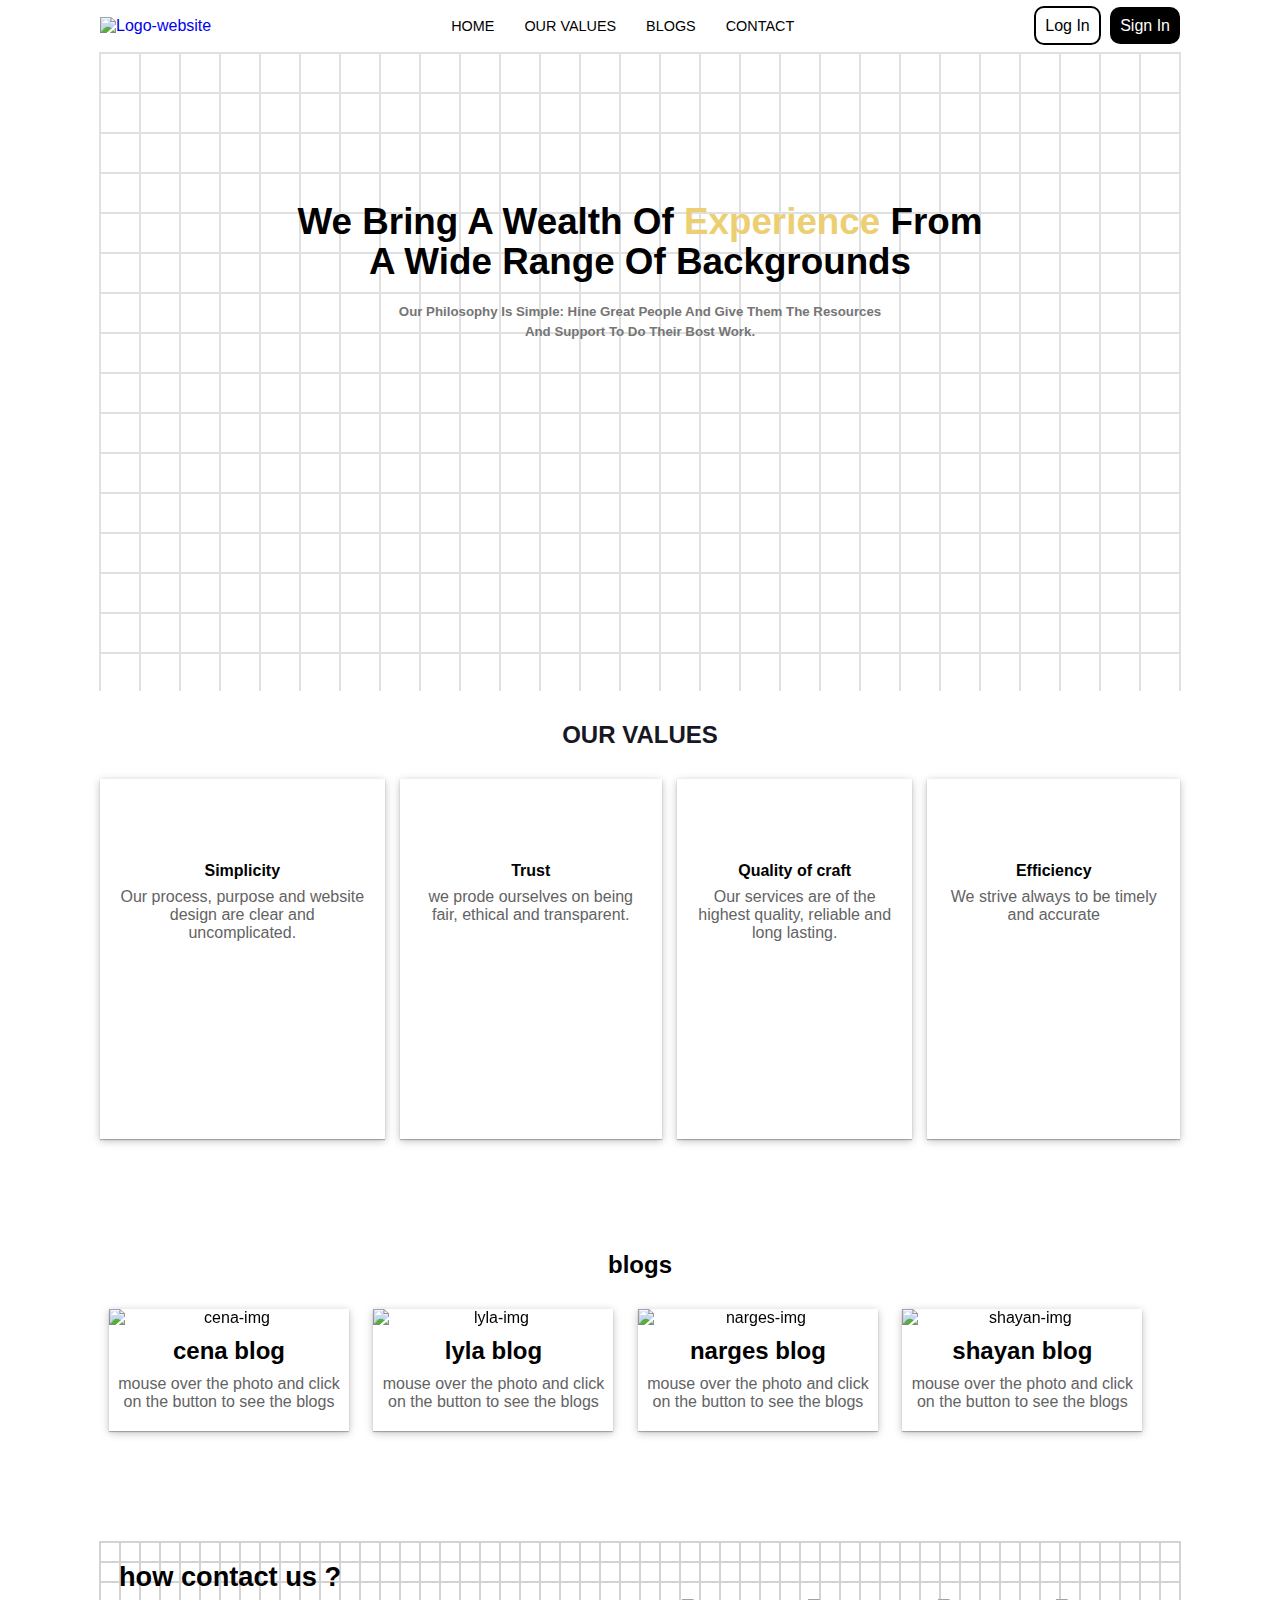
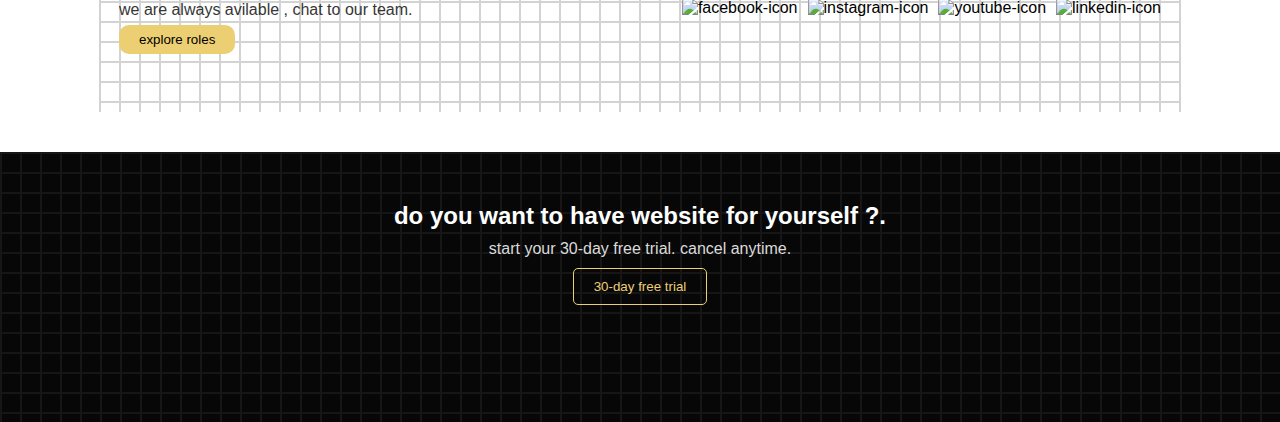
==== index.html @ c3d74386 "edit html" ====
<!DOCTYPE html>
<html lang="en">

<head>
  <meta charset="UTF-8" />
  <meta name="viewport" content="width=device-width, initial-scale=1.0" />
  <title>NEXUS</title>
  <link rel="shortcut icon" href="./assets/logo/logo-2.png" type="image/x-icon" />
  <link rel="stylesheet" href="src/style/main.css" />
</head>

<body>
  <!-- header website => completed -->
  <header>
    <nav class="navbar">
      <a href="./index.html">
        <img class="logo" src="./assets/logo/logo.png" alt="Logo-website" />
      </a>

      <ul class="nav">
        <li class="home">
          <a href="./index.html">home</a>
        </li>
        <li>
          <a href="#our-values">our values</a>
        </li>
        <li>
          <a href="#blogs">blogs</a>
        </li>
        <li>
          <a href="#contact">contact</a>
        </li>
      </ul>

      <div class="navbar-buttons">
        <a class="login" href="./src/pages/logIn.html">Log in</a>
        <a class="signin" href="./src/pages/signUp.html">Sign in</a>
      </div>
    </nav>
  </header>

  <!-- main website -->
  <main class="main">
    <!-- hero section -->
    <section class="hero-section">
      <div class="hero-container">
        <h1 class="main-title">
          we bring a wealth of
          <strong class="exprience">experience</strong> from a wide range of
          backgrounds
        </h1>
        <h5 class="main-title-desc">
          our philosophy is simple: hine great people and give them the
          resources and support to do their bost work.
        </h5>
      </div>
    </section>

    <!-- our value section-->
    <section id="our-values" class="our-value-section">
      <div class="our-value-container">
        <h2 class="value-title">our values</h2>

        <div class="value-box-container">
          <section class="box">
            <div class="box-icon">
              <img src="./assets/icons/our-value/icons8-clip-64.png" alt="" />
            </div>
            <h4>Simplicity</h4>
            <p>
              Our process, purpose and website design are clear and
              uncomplicated.
            </p>
          </section>

          <section class="box">
            <div class="box-icon">
              <img src="./assets/icons/our-value/icons8-trust-64.png" alt="" />
            </div>
            <h4>Trust</h4>
            <p>we prode ourselves on being fair, ethical and transparent.</p>
          </section>

          <section class="box">
            <div class="box-icon">
              <img src="./assets/icons/our-value/icons8-checked-64.png" alt="" />
            </div>
            <h4>Quality of craft</h4>
            <p>
              Our services are of the highest quality, reliable and long
              lasting.
            </p>
          </section>

          <section class="box">
            <div class="box-icon">
              <img src="./assets/icons/our-value/icons8-clock-64.png" alt="" />
            </div>
            <h4>Efficiency</h4>
            <p>We strive always to be timely and accurate</p>
          </section>
        </div>
      </div>
    </section>

    <!-- blogs section-->
    <section id="blogs" class="blogs-section">
      <h2 class="blog-title">blogs</h2>

      <div class="blog-box">
        <img width="100px" class="blog-image" src="assets/img/cena-img2.jpg" alt="cena-img" />
        <div class="box-middle">
          <div><a class="blog-box-text" href="./src/pages/cena/cenaBabajannjhad.html">Cena</a></div>
        </div>
        <h2>cena blog</h2>

        <p>mouse over the photo and click on the button to see the blogs</p>
      </div>

      <div class="blog-box">
        <img width="100px" class="blog-image" src="assets/img/lyla-img2.jpg" alt="lyla-img" />
        <div class="box-middle">
          <div ><a class="blog-box-text" href="">Lyla</a></div>
        </div>
        <h2>lyla blog</h2>

        <p>mouse over the photo and click on the button to see the blogs</p>
      </div>

      <div class="blog-box">
        <img width="100px" class="blog-image" src="assets/img/narges-img2.jpg" alt="narges-img" />
        <div class="box-middle">
          <div ><a class="blog-box-text" href="./src/pages/narges/index.html">Narges</a></div>
        </div>
        <h2>narges blog</h2>

        <p>mouse over the photo and click on the button to see the blogs</p>
      </div>

      <div class="blog-box">
        <img width="100px" class="blog-image" src="assets/img/shayan-img2.jpg" alt="shayan-img" />
        <div class="box-middle">
          <div ><a class="blog-box-text" href="">Shayan</a></div>
        </div>
        <h2>shayan blog</h2>

        <p>mouse over the photo and click on the button to see the blogs</p>
      </div>
    </section>

    <!-- contact section-->
    <section id="contact" class="contact-section">
      <div class="contact-container">
        <div class="contact-sec1-container">
          <h1>how contact us ?</h1>
          <p>we are always avilable , chat to our team.</p>

          <div class="roles">
            <button class="roles-button">explore roles</button>
          </div>
        </div>

        <div class="social-icons-container">
          <div class="social">
            <!-- facebook -->
            <div class="facebook">
              <img width="20px" src="./assets/icons/social/facebook.png" alt="facebook-icon" />
            </div>
            <!-- telegram -->
            <div class="telegram">
              <img width="20px" src="./assets/icons/social/instagram.png" alt="instagram-icon" />
            </div>
            <!-- youtube -->
            <div>
              <img width="20px" src="./assets/icons/social/youtube.png" alt="youtube-icon" />
            </div>
            <!-- linkedin -->
            <div>
              <img width="20px" src="./assets/icons/social/linkedin.png" alt="linkedin-icon" width="100px" />
            </div>
          </div>
        </div>
      </div>
    </section>
  </main>
  <!-- footer website => **cena** -->
  <footer class="footer">
    <div class="footer-container">
      <h2>do you want to have website for yourself ?.</h2>
      <p>start your 30-day free trial. cancel anytime.</p>
      <button>30-day free trial</button>
    </div>
  </footer>
</body>

</html>
---- src/style/main.css ----
* {
  padding: 0;
  margin: 0;
  box-sizing: border-box;
  list-style-type: none;
  text-decoration: none;
  font-family: Arial, Helvetica, sans-serif;
  scroll-behavior: smooth;
}
::selection {
  background: #edcf73;
  color: #000;
}
/* width */
::-webkit-scrollbar {
  width: 8px;
}
/* Track */
::-webkit-scrollbar-track {
  background: #ffffff;
}
/* Handle */
::-webkit-scrollbar-thumb {
  background: #edcf73;
  border-radius: 10px;
}

/* Handle on hover */
::-webkit-scrollbar-thumb:hover {
  background: #c2a85a;
  cursor: grab;
}
/* navbar styles */
.navbar {
  display: flex;
  align-items: center;
  justify-content: space-between;
  max-width: 1080px;
  margin: 0px auto;
  padding: 17px 0px 17px 0px;
}
/* logo */
.logo {
  width: 150px;
}
/* nav */
.nav {
  display: flex;
  align-items: center;
}
.home {
  margin-left: 0px !important;
  text-transform: uppercase;
}
.nav > li {
  margin-left: 30px;
  text-transform: uppercase;
}
.nav > li > a {
  color: black;
  transition: ease-in 0.1s;
  font-size: 0.9rem;
}
.nav > li > a:hover {
  color: #edcf73;
}
/* navbar buttons */
.signin {
  margin-left: 5px;
  color: #ffffff;
  text-transform: capitalize;
  background: #000000;
  padding: 10px;
  border-radius: 10px;
  border: none;
  transition: all 0.2s;
}
.signin:hover {
  background: #edcf73;
}
.login {
  color: black;
  text-transform: capitalize;
  border: 2px solid black;
  padding: 9px;
  border-radius: 10px;
  background: none;
  transition: all 0.2s;
}
.login:hover {
  background: #edcf73;
}
/* main area */
.main {
  max-width: 1082px;
  margin: 0px auto;
}
.hero-section {
  width: 100%;
  height: 71vh;
  background-image: linear-gradient(#e0e0e0 2px, transparent 2px),
    linear-gradient(to right, #e0e0e0 2px, transparent 2px);
  background-size: 40px 40px;
  /* background-color: #47d3ff; */
}
.hero-section {
  padding-top: 150px;
}
.hero-container {
  text-transform: capitalize;
}
.main-title {
  text-align: center;
  line-height: 40px;
  font-size: 2.3rem;
  font-weight: 700;
  width: 700px;
  margin: 0px auto;
  margin-bottom: 20px;
}
.exprience {
  color: #edcf73;
}
.main-title-desc {
  width: 500px;
  line-height: 20px;
  margin: 0px auto;
  text-align: center;
  color: rgb(117, 117, 117);
}
/* our-value-section area*/
.our-value-section {
  max-width: 1080px;
  height: 50vh;
  margin: 0px auto;
  margin-top: 30px;
}
.value-title {
  text-transform: uppercase;
  color: rgb(23, 24, 35);
  margin-bottom: 30px;
}
.our-value-container {
  width: 100%;
  height: 100%;
  text-align: center;
}
.value-box-container {
  height: 80%;
  display: grid;
  grid-template-columns: auto auto auto auto;
  gap: 15px;
}

.box {
  width: 100%;
  height: 100%;
  padding: 25px 20px 10px 20px;
  text-align: center;
  box-shadow: rgba(0, 0, 0, 0.25) 0px 1px 1px 0px,
    rgba(0, 0, 0, 0.25) 0px 2px 8px 0px,
    rgba(255, 255, 255, 0.1) 0px 0px 0px 1px inset;
}

.box > h4 {
  margin-bottom: 8px;
}
.box > p {
  color: rgb(99, 99, 99);
}
.box-icon {
  padding: 20px 0px 20px 0px;
}
/* contact us styles */
.contact-section {
  margin: 40px 0px 40px 0px;
  background-image: linear-gradient(#d3d3d3 2px, transparent 2px),
    linear-gradient(to right, #d3d3d3 2px, transparent 2px);
  background-size: 20px 20px;
  height: 19vh;
}
.contact-container {
  display: flex;
  align-items: center;
  justify-content: space-between;
  padding: 20px 20px 20px 20px;
}
.contact-sec1-container > h1 {
  font-size: 1.7rem;
  margin-bottom: 8px;
}
.contact-sec1-container > p {
  margin-bottom: 6px;
  color: rgb(54, 54, 54);
}
.roles-button {
  background: #edcf73;
  color: #000;
  padding: 7px 20px;
  border: none;
  border-radius: 10px;
  transition: all 0.2s;
}
.roles-button:hover {
  cursor: pointer;
  background: #000;
  color: #fff;
}
/* social */
.social {
  display: flex;
  align-items: center;
}
.social > div {
  margin-left: 10px;
}
/* footer */
.footer {
  background: #070707;
  height: 30vh;
  padding-top: 50px;
  background-image: linear-gradient(#161616 2px, transparent 2px),
    linear-gradient(to right, #161616 2px, transparent 2px);
  background-size: 20px 20px;
}
.footer-container {
  max-width: 1080px;
  margin: 0px auto;
  color: #ffffff;
  text-align: center;
}
.footer-container > h2 {
  margin-bottom: 10px;
}
.footer-container > p {
  margin-bottom: 10px;
  color: #dadada;
}
.footer-container > button {
  background: none;
  border: 1px solid #edcf73;
  color: #edcf73;
  padding: 10px 20px;
  border-radius: 5px;
  transition: all 0.2s;
}
.footer-container > button:hover {
  background: #edcf73;
  color: #000;
  cursor: pointer;
}
/* blog styles */

.blogs-section {
  margin: 80px 0px 100px 0px;
}
.blog-box {
  padding: 0px 0px 20px 0px;
  position: relative;
  display: inline-block;
  max-width: 240px;
  margin: 10px;
  box-shadow: rgba(0, 0, 0, 0.25) 0px 1px 1px 0px,
    rgba(0, 0, 0, 0.25) 0px 2px 8px 0px,
    rgba(255, 255, 255, 0.1) 0px 0px 0px 1px inset;
  text-align: center;
}
.blog-box > h2{
  padding: 10px 0px 10px 0px;
}
.blog-title{
  margin-bottom: 20px;
} 
.blog-box:hover .blog-image {
  opacity: 0.3;
}
.blog-box:hover .box-middle {
  opacity: 1;
}
.blog-box > p {
  color: rgb(99, 99, 99);
}
.text {
  background-color: #4caf50;
  color: white;
  font-size: 16px;
  padding: 16px 32px;
}
.blog-image {
  opacity: 1;
  display: block;
  width: 100%;
  height: auto;
  transition: 0.5s ease;
  backface-visibility: hidden;
}
.blog-box-text {
  background-color: #edcf73;
  color: white;
  font-size: 16px;
  padding: 16px 32px;
}
.blog-box-text:hover {
  border-radius: 15%;
  border: 1px solid #ffbf00;
  cursor: pointer;
}
.box-middle {
  transition: 0.5s ease;
  opacity: 0;
  position: absolute;
  top: 50%;
  left: 50%;
  transform: translate(-50%, -50%);
  -ms-transform: translate(-50%, -50%);
}
.blogs-section > h2 {
  text-align: center;
}
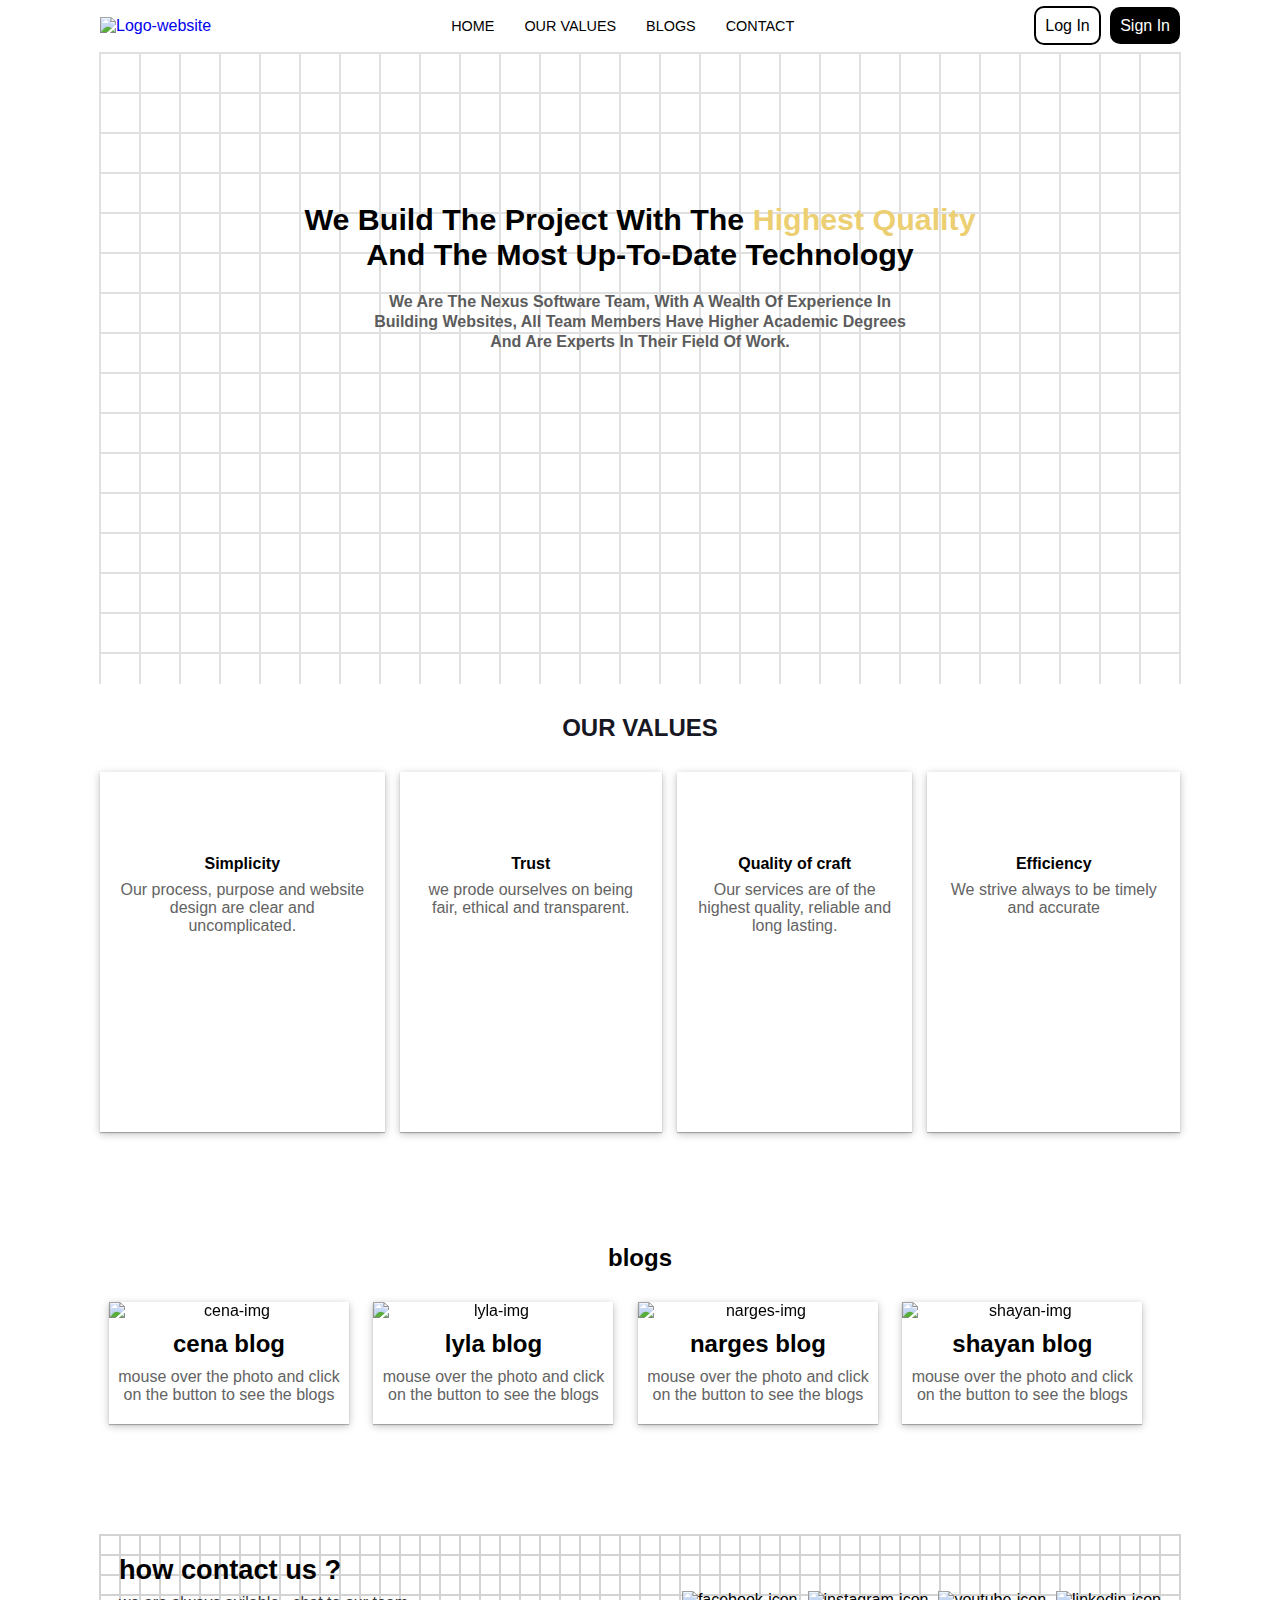
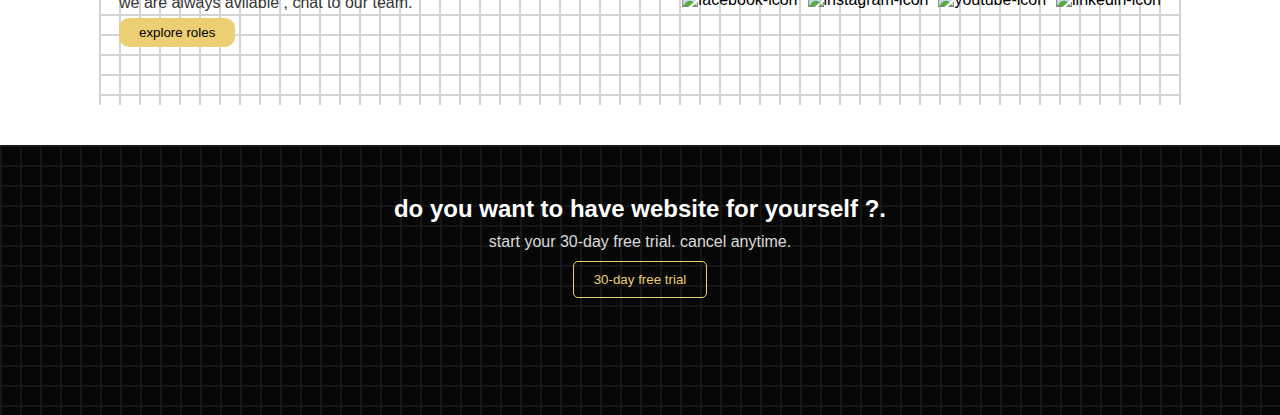
==== commit b5daca4f: "Merge branch 'v3'" ====
--- a/index.html
+++ b/index.html
@@ -45,13 +45,10 @@
     <section class="hero-section">
       <div class="hero-container">
         <h1 class="main-title">
-          we bring a wealth of
-          <strong class="exprience">experience</strong> from a wide range of
-          backgrounds
+          we build the project with the <strong class="exprience"> highest quality</strong> and the most up-to-date technology
         </h1>
         <h5 class="main-title-desc">
-          our philosophy is simple: hine great people and give them the
-          resources and support to do their bost work.
+          We are the nexus software team, with a wealth of experience in building websites, all team members have higher academic degrees and are experts in their field of work.
         </h5>
       </div>
     </section>
@@ -120,7 +117,7 @@
       <div class="blog-box">
         <img width="100px" class="blog-image" src="assets/img/lyla-img2.jpg" alt="lyla-img" />
         <div class="box-middle">
-          <div ><a class="blog-box-text" href="">Lyla</a></div>
+          <div ><a class="blog-box-text" href="./src/pages/leyla/index.html">Lyla</a></div>
         </div>
         <h2>lyla blog</h2>
 
--- a/src/style/main.css
+++ b/src/style/main.css
@@ -97,7 +97,7 @@
 }
 .hero-section {
   width: 100%;
-  height: 71vh;
+  height: 70.2vh;
   background-image: linear-gradient(#e0e0e0 2px, transparent 2px),
     linear-gradient(to right, #e0e0e0 2px, transparent 2px);
   background-size: 40px 40px;
@@ -111,8 +111,8 @@
 }
 .main-title {
   text-align: center;
-  line-height: 40px;
-  font-size: 2.3rem;
+  line-height: 35px;
+  font-size: 1.9rem;
   font-weight: 700;
   width: 700px;
   margin: 0px auto;
@@ -122,11 +122,12 @@
   color: #edcf73;
 }
 .main-title-desc {
-  width: 500px;
+  width: 550px;
   line-height: 20px;
   margin: 0px auto;
   text-align: center;
-  color: rgb(117, 117, 117);
+  font-size: 1rem;
+  color: rgb(92, 92, 92);
 }
 /* our-value-section area*/
 .our-value-section {
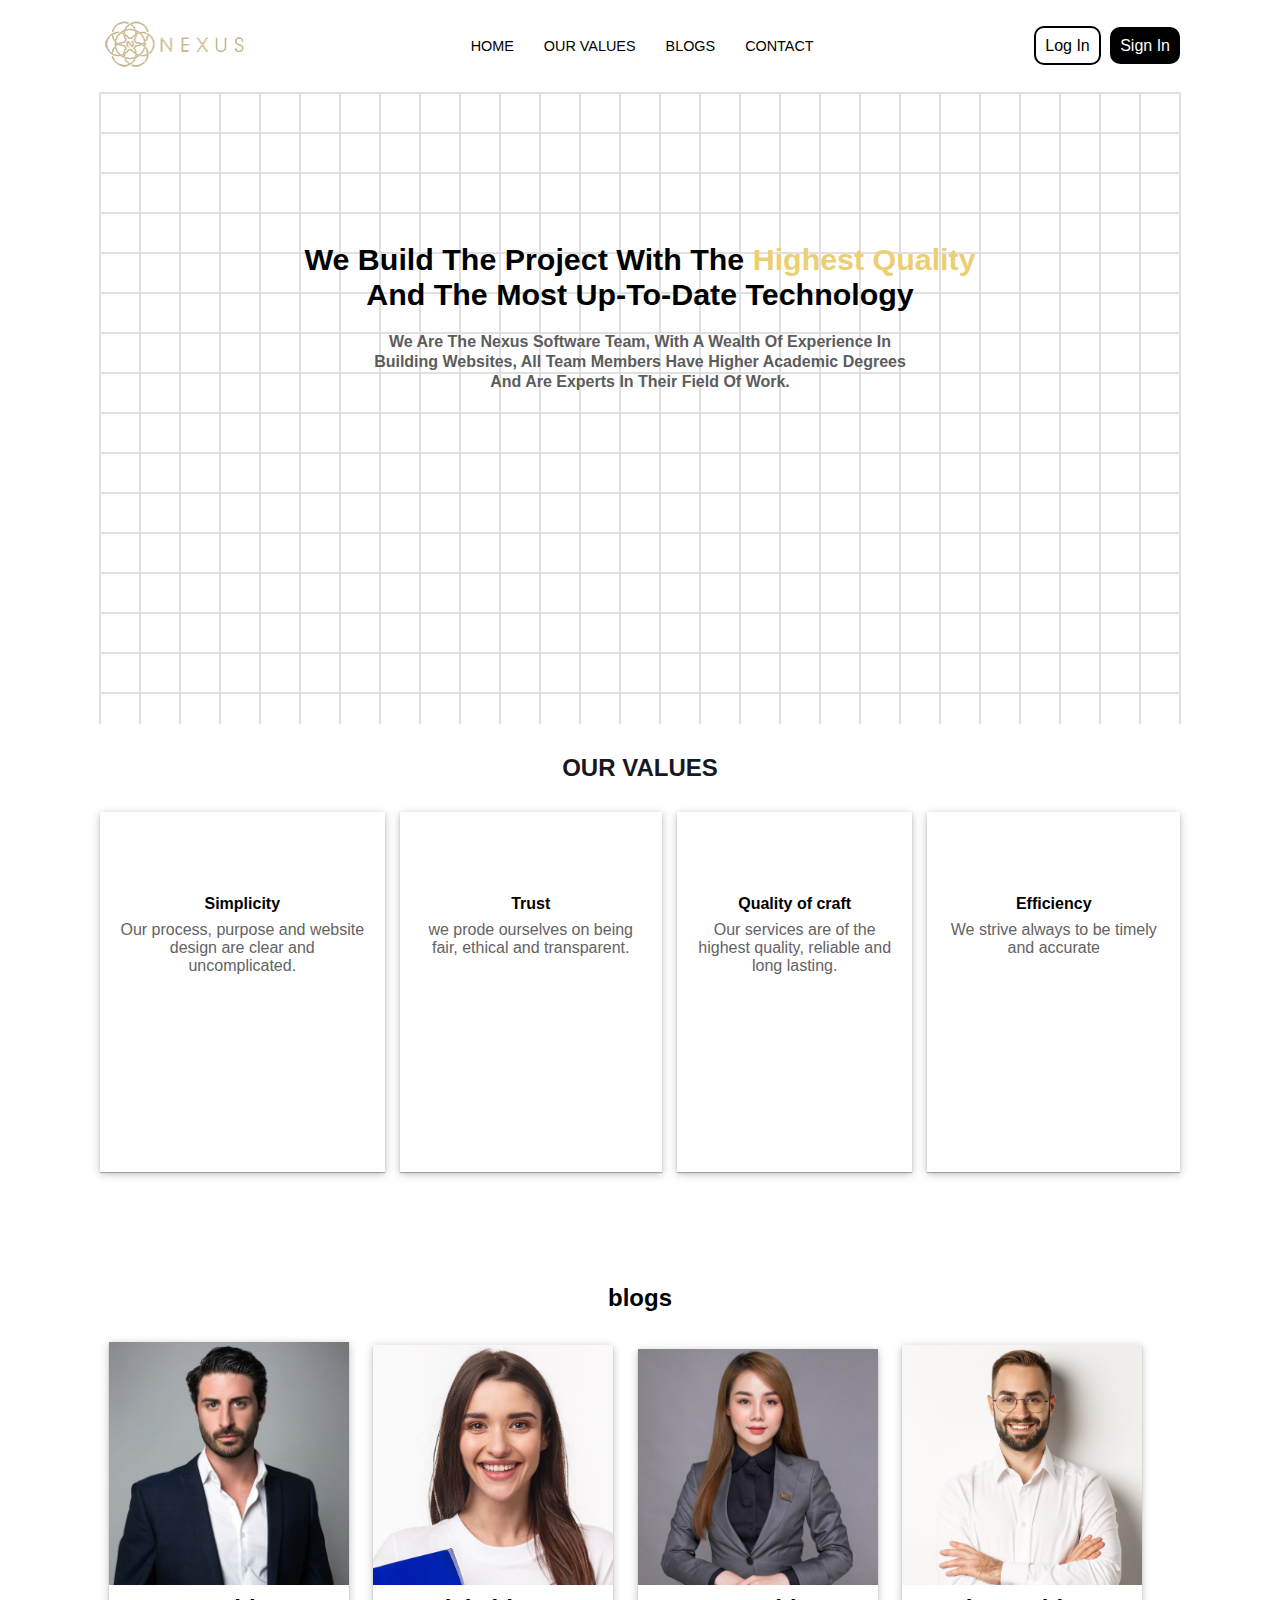
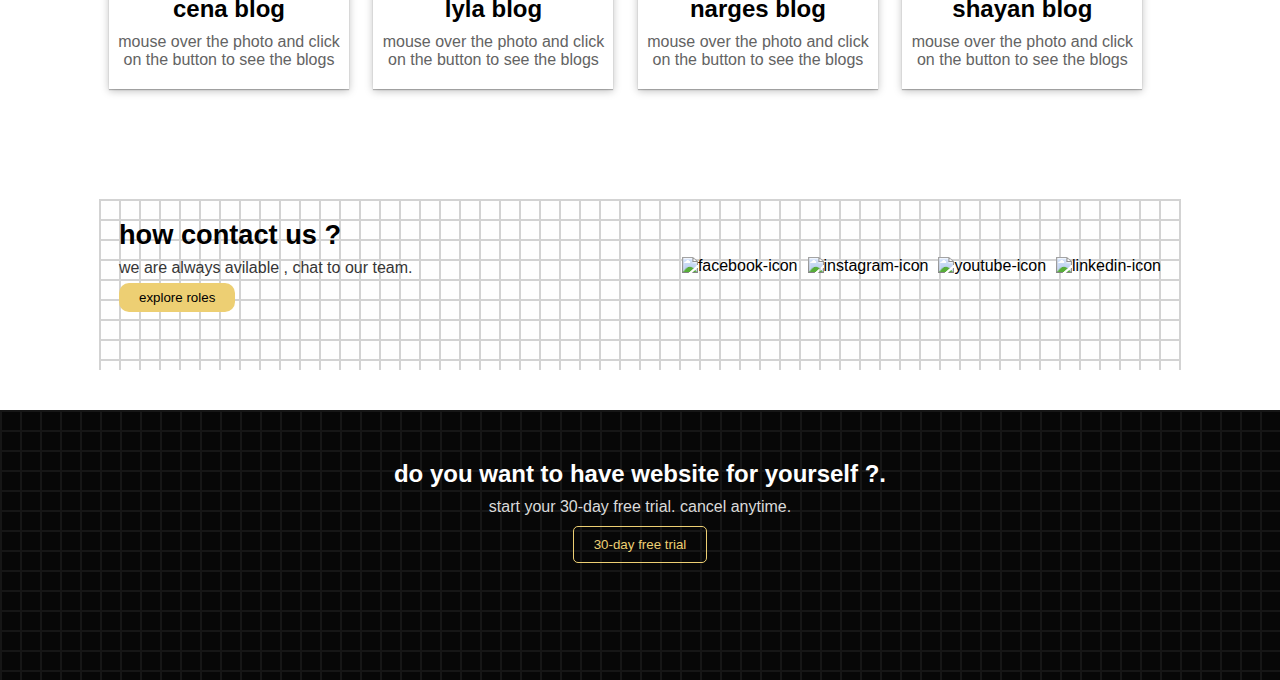
==== commit a92961ae: "compress project images" ====
--- a/index.html
+++ b/index.html
@@ -105,7 +105,7 @@
       <h2 class="blog-title">blogs</h2>
 
       <div class="blog-box">
-        <img width="100px" class="blog-image" src="assets/img/cena-img2.jpg" alt="cena-img" />
+        <img width="100px" class="blog-image" src="assets/img/cena-img2-min.jpg" alt="cena-img" />
         <div class="box-middle">
           <div><a class="blog-box-text" href="./src/pages/cena/cenaBabajannjhad.html">Cena</a></div>
         </div>
@@ -115,7 +115,7 @@
       </div>
 
       <div class="blog-box">
-        <img width="100px" class="blog-image" src="assets/img/lyla-img2.jpg" alt="lyla-img" />
+        <img width="100px" class="blog-image" src="assets/img/lyla-img2-min.jpg" alt="lyla-img" />
         <div class="box-middle">
           <div ><a class="blog-box-text" href="./src/pages/leyla/index.html">Lyla</a></div>
         </div>
@@ -125,7 +125,7 @@
       </div>
 
       <div class="blog-box">
-        <img width="100px" class="blog-image" src="assets/img/narges-img2.jpg" alt="narges-img" />
+        <img width="100px" class="blog-image" src="assets/img/narges-img2-min.jpg" alt="narges-img" />
         <div class="box-middle">
           <div ><a class="blog-box-text" href="./src/pages/narges/index.html">Narges</a></div>
         </div>
@@ -135,7 +135,7 @@
       </div>
 
       <div class="blog-box">
-        <img width="100px" class="blog-image" src="assets/img/shayan-img2.jpg" alt="shayan-img" />
+        <img width="100px" class="blog-image" src="assets/img/shayan-img2-min.jpg" alt="shayan-img" />
         <div class="box-middle">
           <div ><a class="blog-box-text" href="">Shayan</a></div>
         </div>
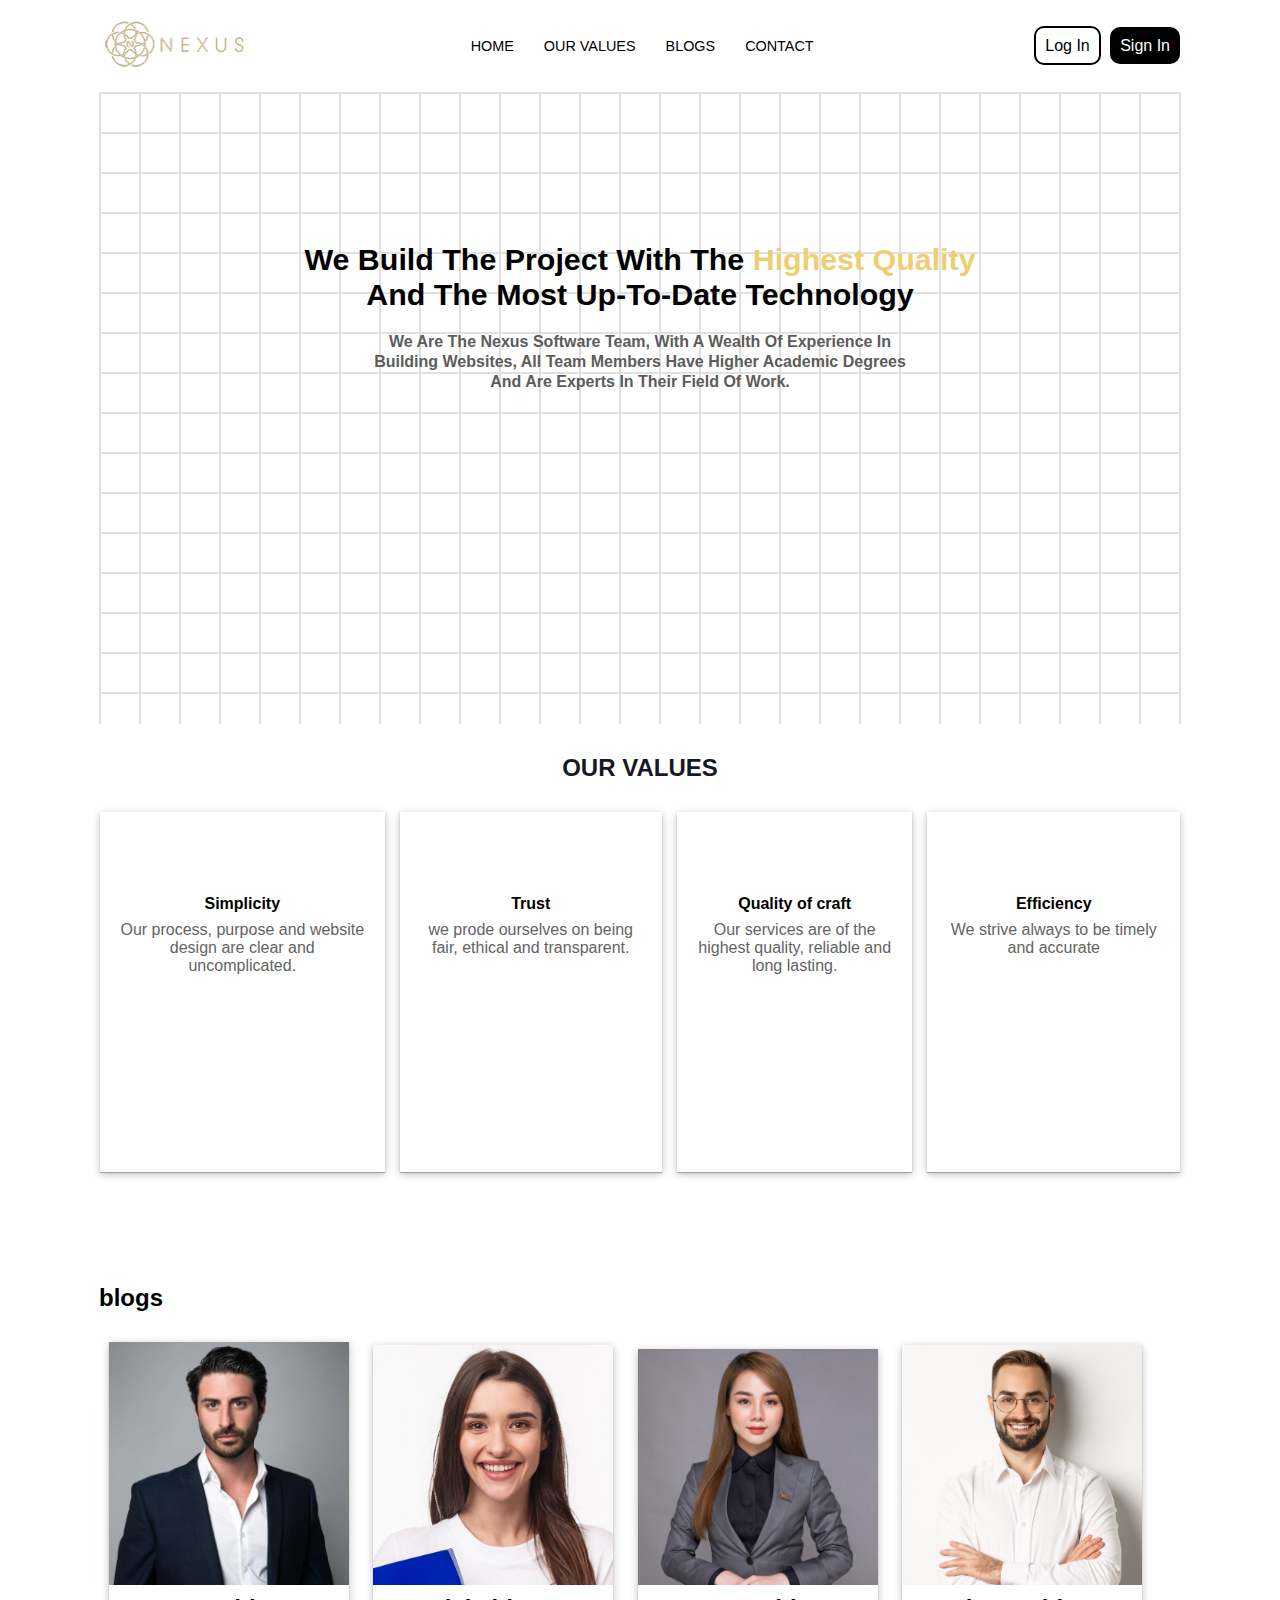
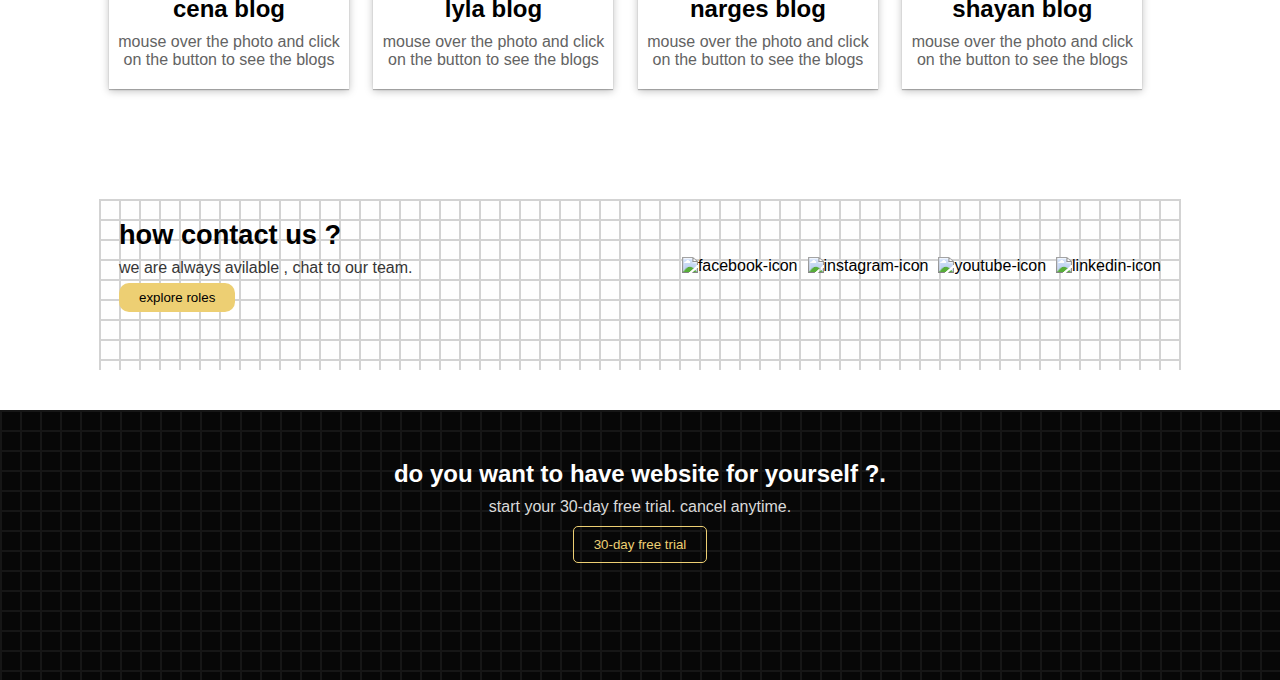
==== commit 25ed8b81: "change src and arrow-up img" ====
--- a/index.html
+++ b/index.html
@@ -10,9 +10,9 @@
 </head>
 
 <body>
-  <!-- header website => completed -->
+  <!-- header website -->
   <header>
-    <nav class="navbar">
+    <nav class="navbar flex-between div-center-and-max-width">
       <a href="./index.html">
         <img class="logo" src="./assets/logo/logo.png" alt="Logo-website" />
       </a>
@@ -40,9 +40,9 @@
   </header>
 
   <!-- main website -->
-  <main class="main">
+  <main class="main main-div-center-and-max-width">
     <!-- hero section -->
-    <section class="hero-section">
+    <section class="hero-section w-full">
       <div class="hero-container">
         <h1 class="main-title">
           we build the project with the <strong class="exprience"> highest quality</strong> and the most up-to-date technology
@@ -54,12 +54,12 @@
     </section>
 
     <!-- our value section-->
-    <section id="our-values" class="our-value-section">
-      <div class="our-value-container">
+    <section id="our-values" class="our-value-section section-status div-center-and-max-width">
+      <div class="our-value-container w-full h-full">
         <h2 class="value-title">our values</h2>
 
         <div class="value-box-container">
-          <section class="box">
+          <section class="box rounded-sm">
             <div class="box-icon">
               <img src="./assets/icons/our-value/icons8-clip-64.png" alt="" />
             </div>
@@ -70,7 +70,7 @@
             </p>
           </section>
 
-          <section class="box">
+          <section class="box rounded-sm">
             <div class="box-icon">
               <img src="./assets/icons/our-value/icons8-trust-64.png" alt="" />
             </div>
@@ -78,7 +78,7 @@
             <p>we prode ourselves on being fair, ethical and transparent.</p>
           </section>
 
-          <section class="box">
+          <section class="box rounded-sm">
             <div class="box-icon">
               <img src="./assets/icons/our-value/icons8-checked-64.png" alt="" />
             </div>
@@ -89,7 +89,7 @@
             </p>
           </section>
 
-          <section class="box">
+          <section class="box rounded-sm">
             <div class="box-icon">
               <img src="./assets/icons/our-value/icons8-clock-64.png" alt="" />
             </div>
@@ -101,47 +101,50 @@
     </section>
 
     <!-- blogs section-->
-    <section id="blogs" class="blogs-section">
-      <h2 class="blog-title">blogs</h2>
-
-      <div class="blog-box">
-        <img width="100px" class="blog-image" src="assets/img/cena-img2-min.jpg" alt="cena-img" />
-        <div class="box-middle">
-          <div><a class="blog-box-text" href="./src/pages/cena/cenaBabajannjhad.html">Cena</a></div>
+    <section id="blogs" class="blogs-section section-status div-center-and-max-width">
+      <div class="blog-container w-full h-full">
+        <h2 class="blog-title">blogs</h2>
+        <div class="blog-box-container">
+          <div class="blog-box rounded-sm">
+            <img width="100px" class="blog-image rounded-sm-img" src="assets/img/cena-img2-min.jpg" alt="cena-img" />
+            <div class="box-middle">
+              <div><a class="blog-box-text" href="./src/pages/cena/cenaBabajannjhad.html">Cena</a></div>
+            </div>
+            <h2>cena blog</h2>
+    
+            <p>mouse over the photo and click on the button to see the blogs</p>
+          </div>
+    
+          <div class="blog-box rounded-sm">
+            <img width="100px" class="blog-image rounded-sm-img" src="assets/img/lyla-img2-min.jpg" alt="lyla-img" />
+            <div class="box-middle">
+              <div ><a class="blog-box-text" href="./src/pages/leyla/index.html">Lyla</a></div>
+            </div>
+            <h2>lyla blog</h2>
+    
+            <p>mouse over the photo and click on the button to see the blogs</p>
+          </div>
+    
+          <div class="blog-box rounded-sm">
+            <img width="100px" class="blog-image rounded-sm-img" src="assets/img/narges-img2-min.jpg" alt="narges-img" />
+            <div class="box-middle">
+              <div ><a class="blog-box-text" href="./src/pages/narges/index.html">Narges</a></div>
+            </div>
+            <h2>narges blog</h2>
+    
+            <p>mouse over the photo and click on the button to see the blogs</p>
+          </div>
+    
+          <div class="blog-box rounded-sm">
+            <img width="100px" class="blog-image rounded-sm-img" src="assets/img/shayan-img2-min.jpg" alt="shayan-img" />
+            <div class="box-middle">
+              <div ><a class="blog-box-text" href="src/pages/shayan/index.html">Shayan</a></div>
+            </div>
+            <h2>shayan blog</h2>
+    
+            <p>mouse over the photo and click on the button to see the blogs</p>
+          </div>
         </div>
-        <h2>cena blog</h2>
-
-        <p>mouse over the photo and click on the button to see the blogs</p>
-      </div>
-
-      <div class="blog-box">
-        <img width="100px" class="blog-image" src="assets/img/lyla-img2-min.jpg" alt="lyla-img" />
-        <div class="box-middle">
-          <div ><a class="blog-box-text" href="./src/pages/leyla/index.html">Lyla</a></div>
-        </div>
-        <h2>lyla blog</h2>
-
-        <p>mouse over the photo and click on the button to see the blogs</p>
-      </div>
-
-      <div class="blog-box">
-        <img width="100px" class="blog-image" src="assets/img/narges-img2-min.jpg" alt="narges-img" />
-        <div class="box-middle">
-          <div ><a class="blog-box-text" href="./src/pages/narges/index.html">Narges</a></div>
-        </div>
-        <h2>narges blog</h2>
-
-        <p>mouse over the photo and click on the button to see the blogs</p>
-      </div>
-
-      <div class="blog-box">
-        <img width="100px" class="blog-image" src="assets/img/shayan-img2-min.jpg" alt="shayan-img" />
-        <div class="box-middle">
-          <div ><a class="blog-box-text" href="">Shayan</a></div>
-        </div>
-        <h2>shayan blog</h2>
-
-        <p>mouse over the photo and click on the button to see the blogs</p>
       </div>
     </section>
 
@@ -180,7 +183,7 @@
       </div>
     </section>
   </main>
-  <!-- footer website => **cena** -->
+  <!-- footer website -->
   <footer class="footer">
     <div class="footer-container">
       <h2>do you want to have website for yourself ?.</h2>
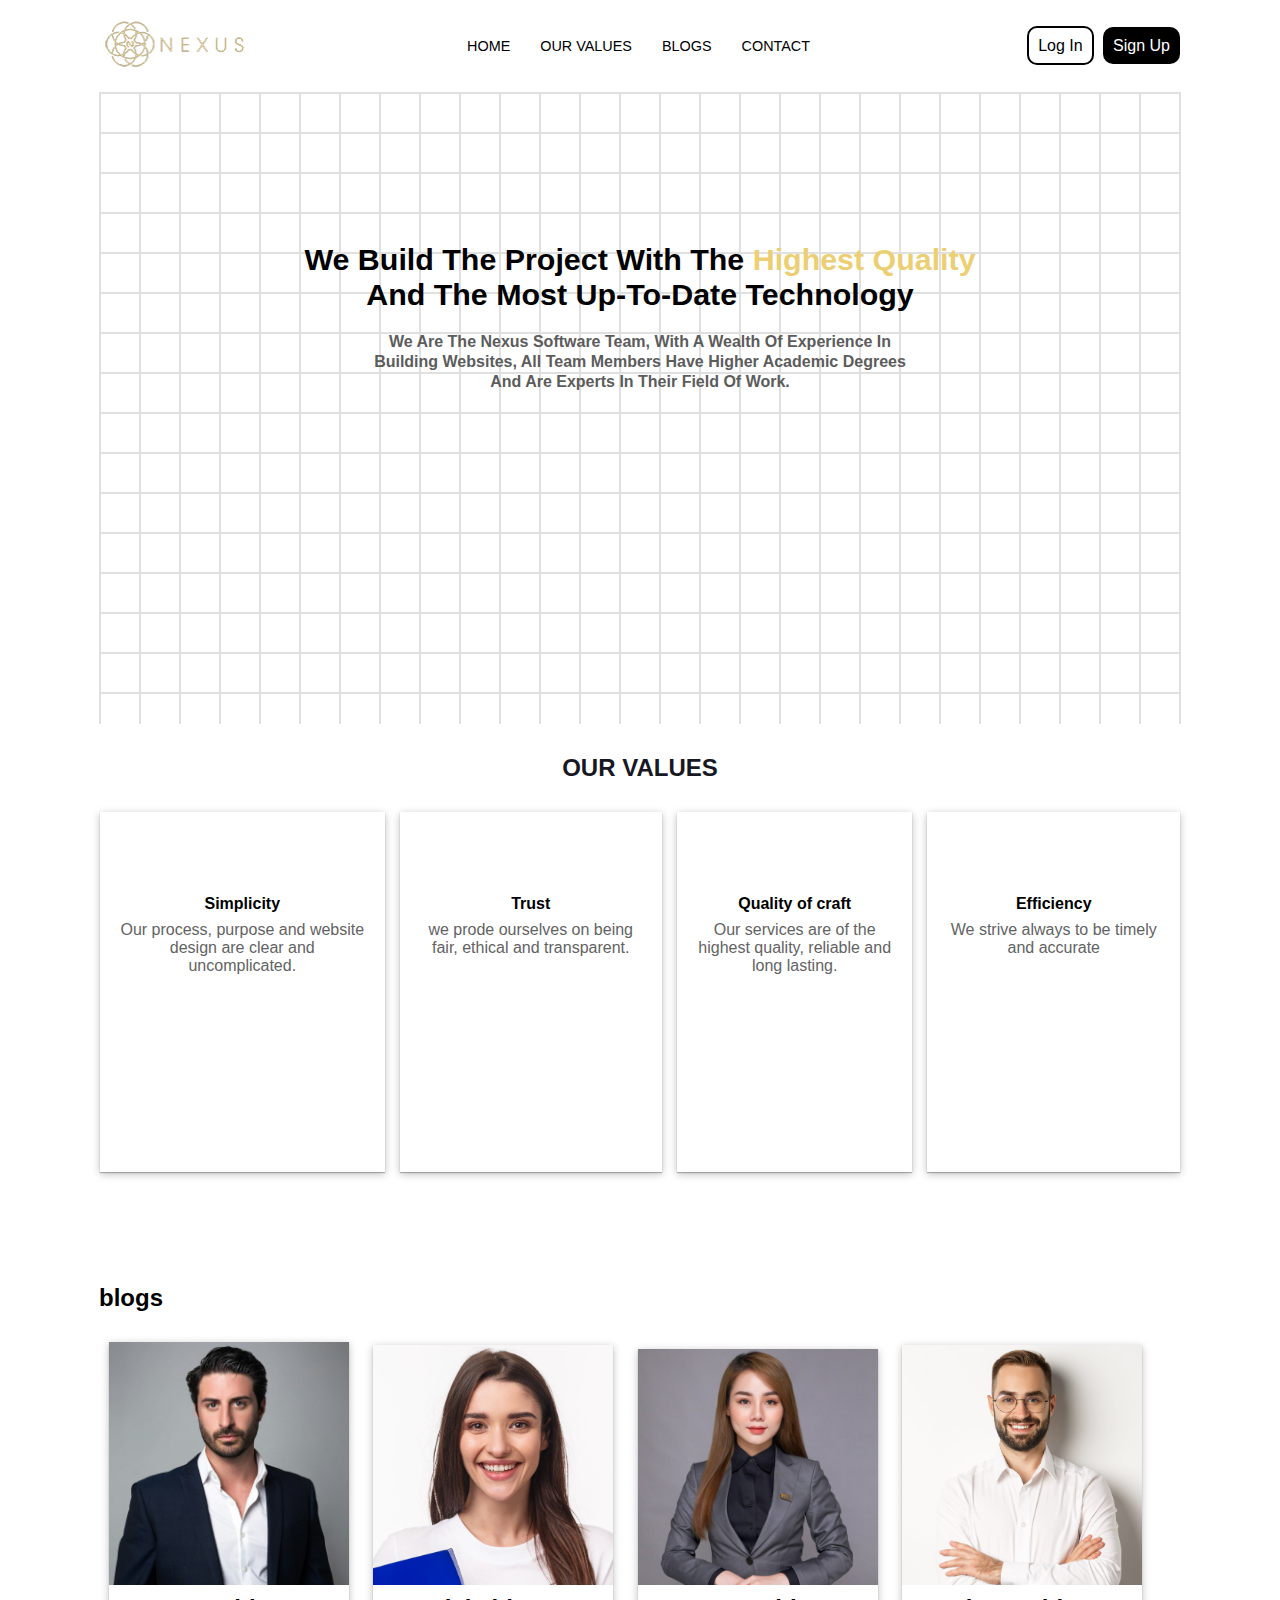
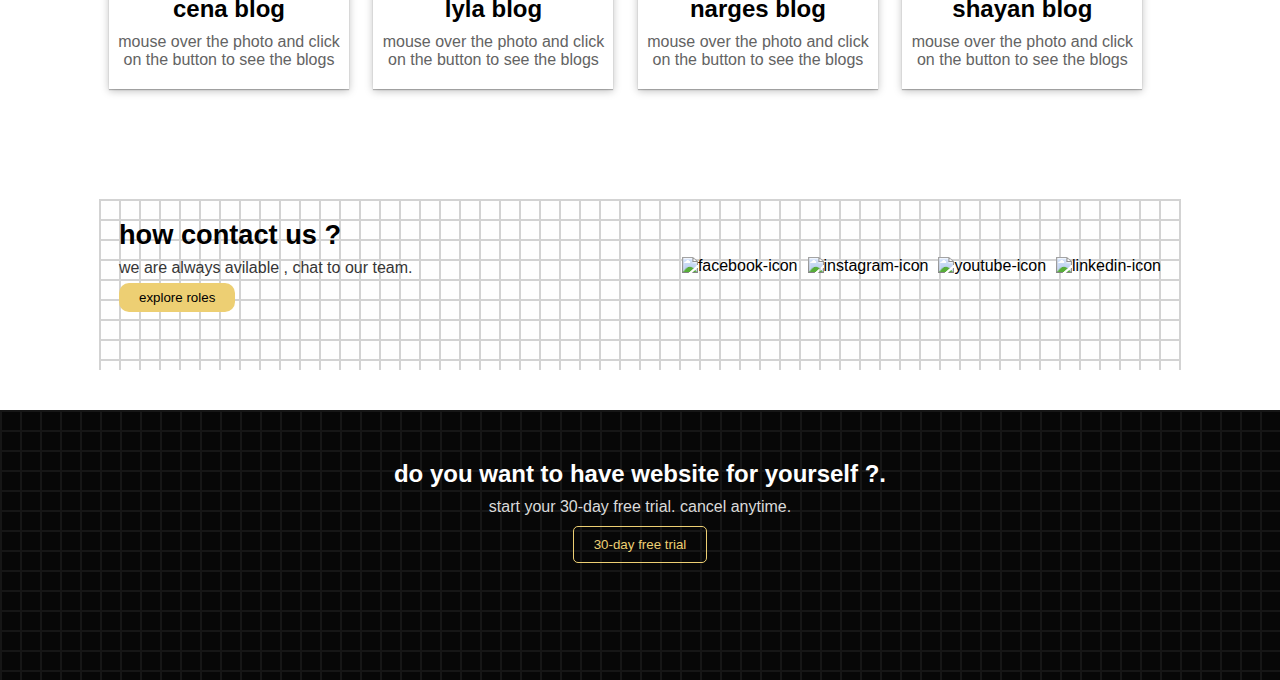
==== commit dea6eb2c: "optimizing folder project" ====
--- a/index.html
+++ b/index.html
@@ -33,12 +33,11 @@
       </ul>
 
       <div class="navbar-buttons">
-        <a class="login" href="./src/pages/logIn.html">Log in</a>
-        <a class="signin" href="./src/pages/signUp.html">Sign in</a>
+        <a class="login" href="./src/pages/login/logIn.html">Log in</a>
+        <a class="signin" href="./src/pages/signup/signUp.html">Sign up</a>
       </div>
     </nav>
   </header>
-
   <!-- main website -->
   <main class="main main-div-center-and-max-width">
     <!-- hero section -->
@@ -106,7 +105,7 @@
         <h2 class="blog-title">blogs</h2>
         <div class="blog-box-container">
           <div class="blog-box rounded-sm">
-            <img width="100px" class="blog-image rounded-sm-img" src="assets/img/cena-img2-min.jpg" alt="cena-img" />
+            <img width="100px" class="blog-image rounded-sm-img" src="./assets/img/blog-img/cena-img2-min.jpg" alt="cena-img" />
             <div class="box-middle">
               <div><a class="blog-box-text" href="./src/pages/cena/cenaBabajannjhad.html">Cena</a></div>
             </div>
@@ -116,7 +115,7 @@
           </div>
     
           <div class="blog-box rounded-sm">
-            <img width="100px" class="blog-image rounded-sm-img" src="assets/img/lyla-img2-min.jpg" alt="lyla-img" />
+            <img width="100px" class="blog-image rounded-sm-img" src="assets/img/blog-img/lyla-img2-min.jpg" alt="lyla-img" />
             <div class="box-middle">
               <div ><a class="blog-box-text" href="./src/pages/leyla/index.html">Lyla</a></div>
             </div>
@@ -126,7 +125,7 @@
           </div>
     
           <div class="blog-box rounded-sm">
-            <img width="100px" class="blog-image rounded-sm-img" src="assets/img/narges-img2-min.jpg" alt="narges-img" />
+            <img width="100px" class="blog-image rounded-sm-img" src="assets/img/blog-img/narges-img2-min.jpg" alt="narges-img" />
             <div class="box-middle">
               <div ><a class="blog-box-text" href="./src/pages/narges/index.html">Narges</a></div>
             </div>
@@ -136,7 +135,7 @@
           </div>
     
           <div class="blog-box rounded-sm">
-            <img width="100px" class="blog-image rounded-sm-img" src="assets/img/shayan-img2-min.jpg" alt="shayan-img" />
+            <img width="100px" class="blog-image rounded-sm-img" src="assets/img/blog-img/shayan-img2-min.jpg" alt="shayan-img" />
             <div class="box-middle">
               <div ><a class="blog-box-text" href="src/pages/shayan/index.html">Shayan</a></div>
             </div>
